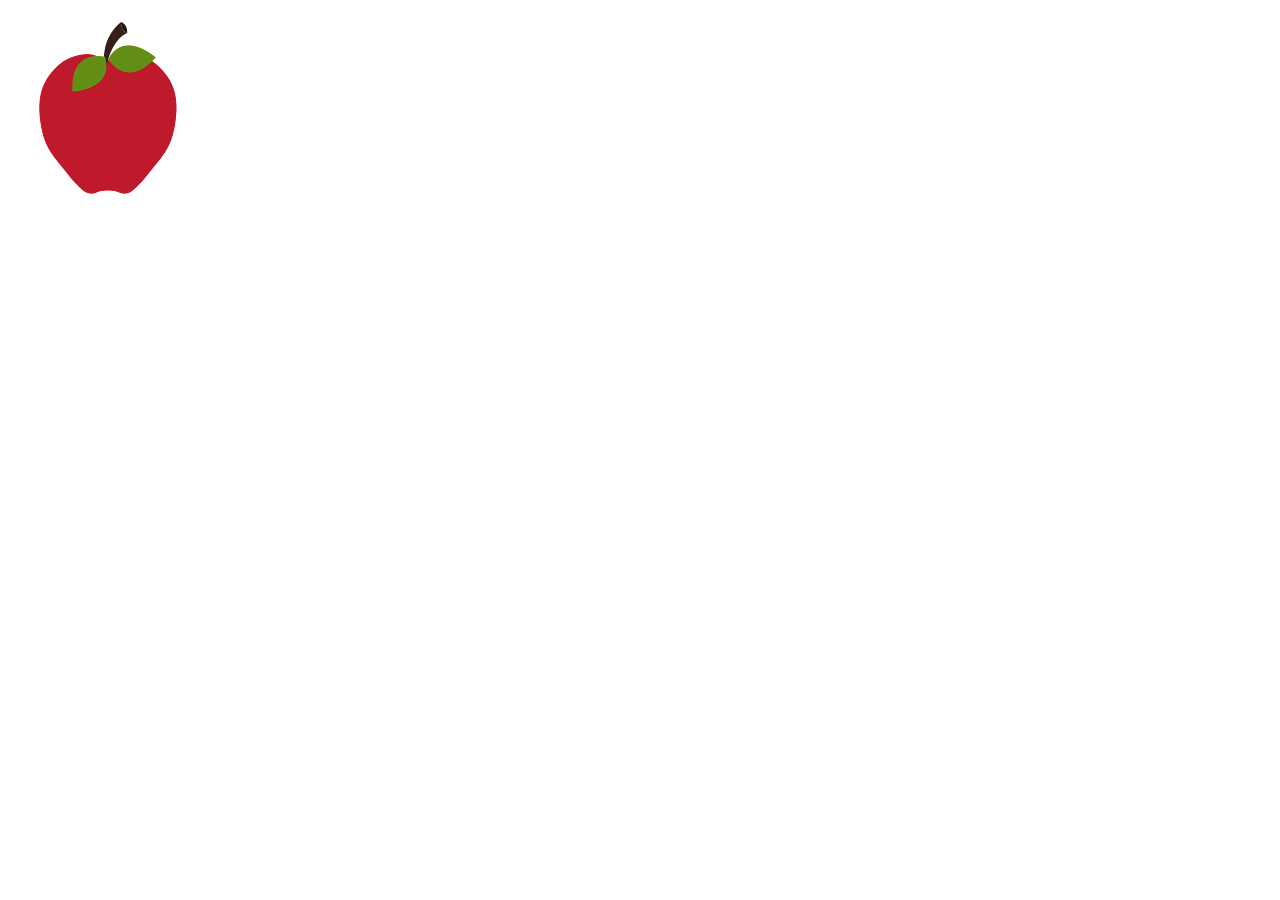
==== index.html @ ed49b255 "randomly show fruits" ====
<!DOCTYPE html>
<html>
<head>
  <title>Fruit Ninja-ish</title>
  <link rel="stylesheet" href="css/style.css">
</head>
<body>
  <main>
    <section id="game"></section>
  </main>
  <script src="js/Fruit.js"></script>
  <script src="js/app.js"></script>
</body>
</html>
---- css/style.css ----
#game {
    display: flex;
}
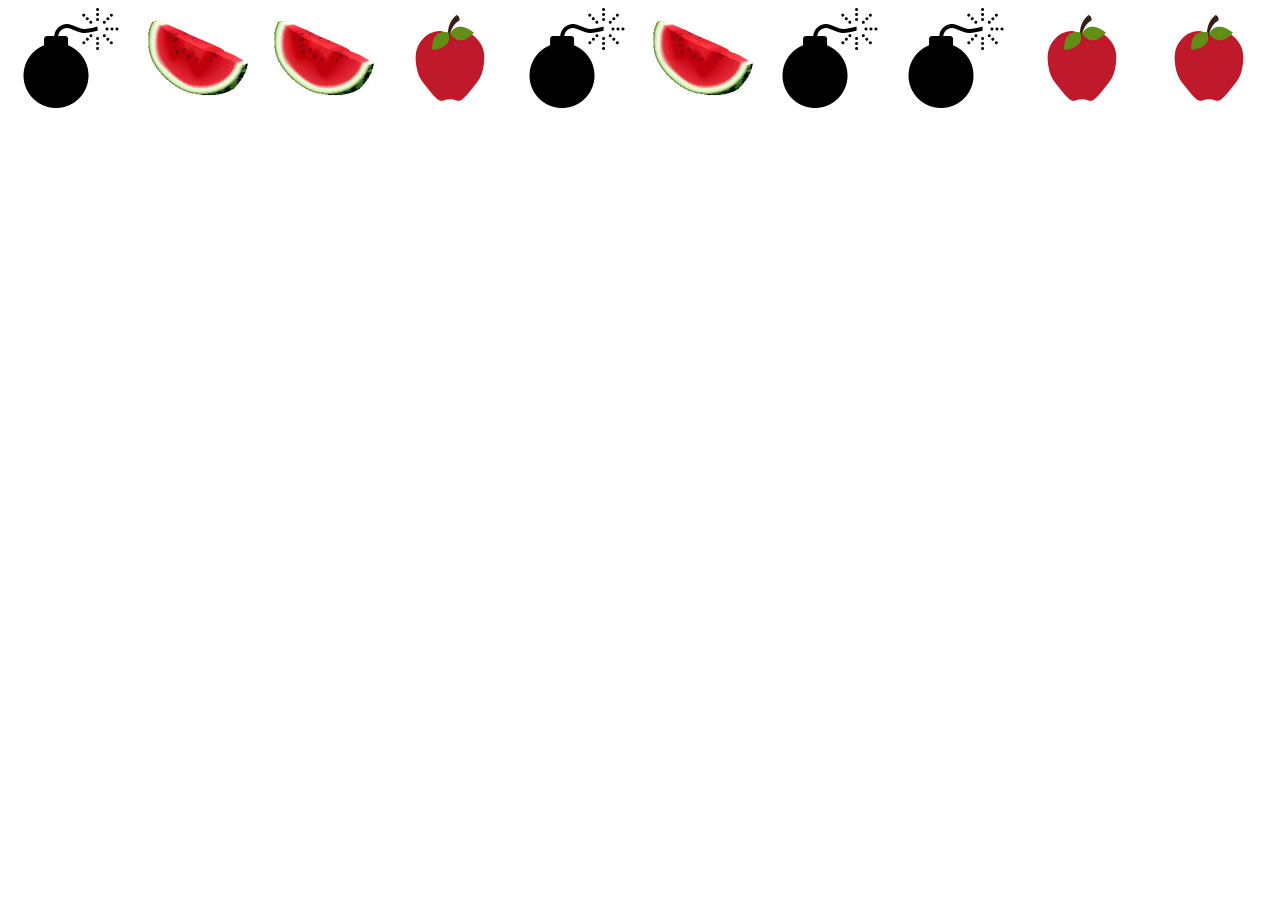
==== commit 0c4e3b74: "add canvas game over graphic" ====
--- a/index.html
+++ b/index.html
@@ -7,6 +7,9 @@
 <body>
   <main>
     <section id="game"></section>
+    <canvas height="400" width="600" id="endCard">
+      <p>Your browser needs to be updated!</p>
+    </canvas>
   </main>
   <script src="js/Fruit.js"></script>
   <script src="js/app.js"></script>
--- a/css/style.css
+++ b/css/style.css
@@ -1,3 +1,11 @@
 #game {
     display: flex;
+    justify-content: space-around;
+    /* width: 500px; */
+    height: 500px;
+}
+
+#game img {
+    height: 100px;
+    width: 100px;
 }
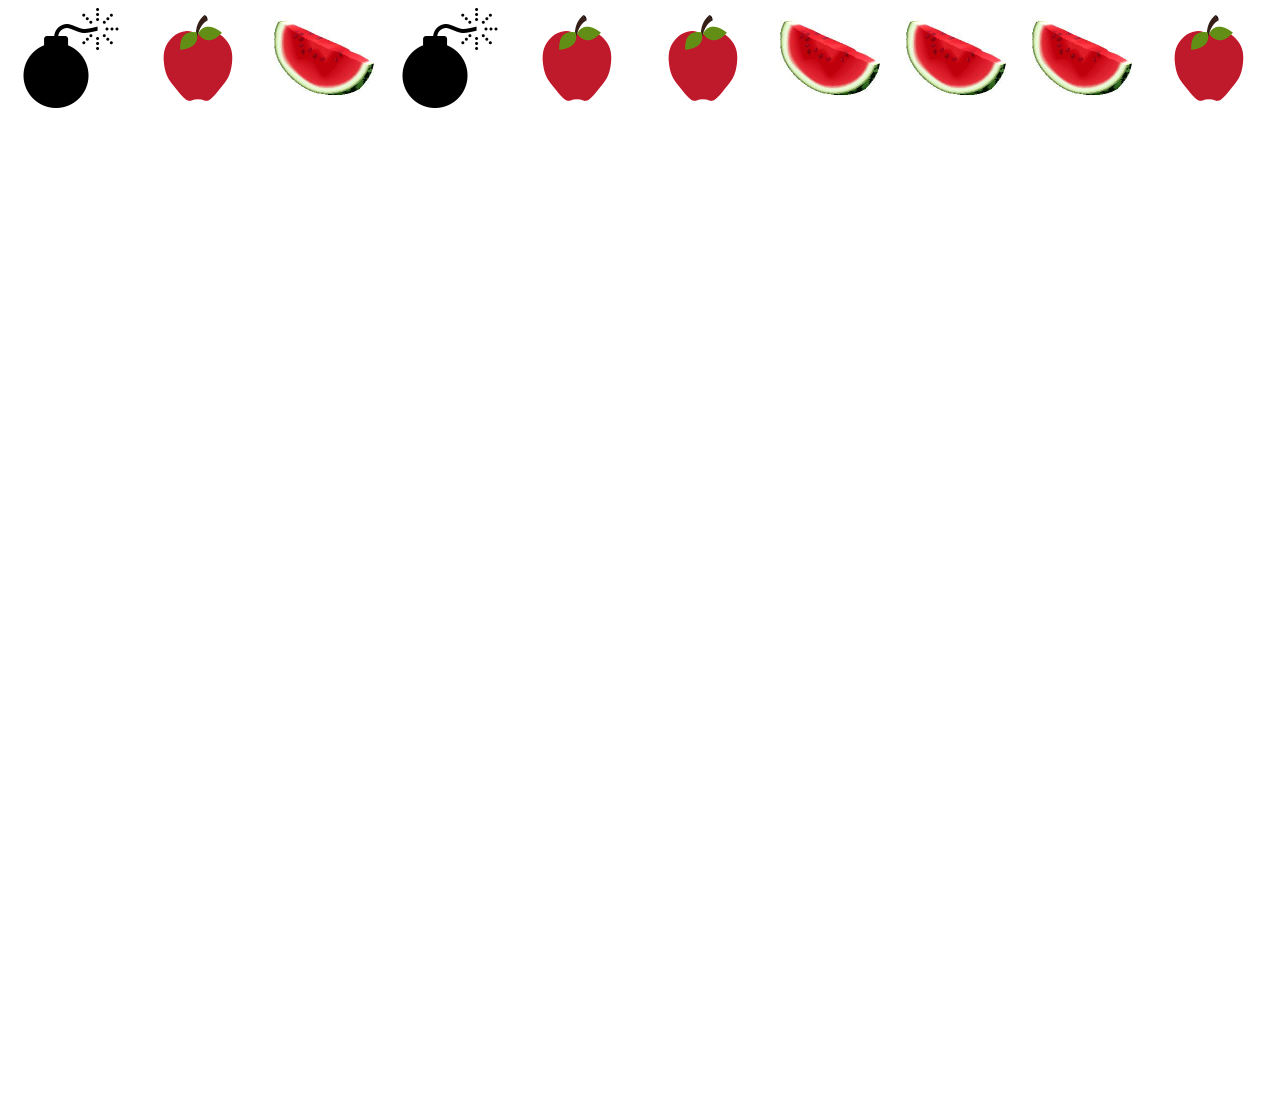
==== commit 159af3e8: "display times sliced in a chart" ====
--- a/index.html
+++ b/index.html
@@ -10,7 +10,16 @@
     <canvas height="400" width="600" id="endCard">
       <p>Your browser needs to be updated!</p>
     </canvas>
+    <canvas height="600" width="600" id="chart">
+    </canvas>
   </main>
+
+  <!-- including the chart js library from our vendor folder -->
+  <script src="vendor/Chart.js"></script>
+
+  <!-- including the chart js library from  -->
+  <!-- <script src="https://cdnjs.cloudflare.com/ajax/libs/Chart.js/2.7.1/Chart.js"></script> -->
+
   <script src="js/Fruit.js"></script>
   <script src="js/app.js"></script>
 </body>
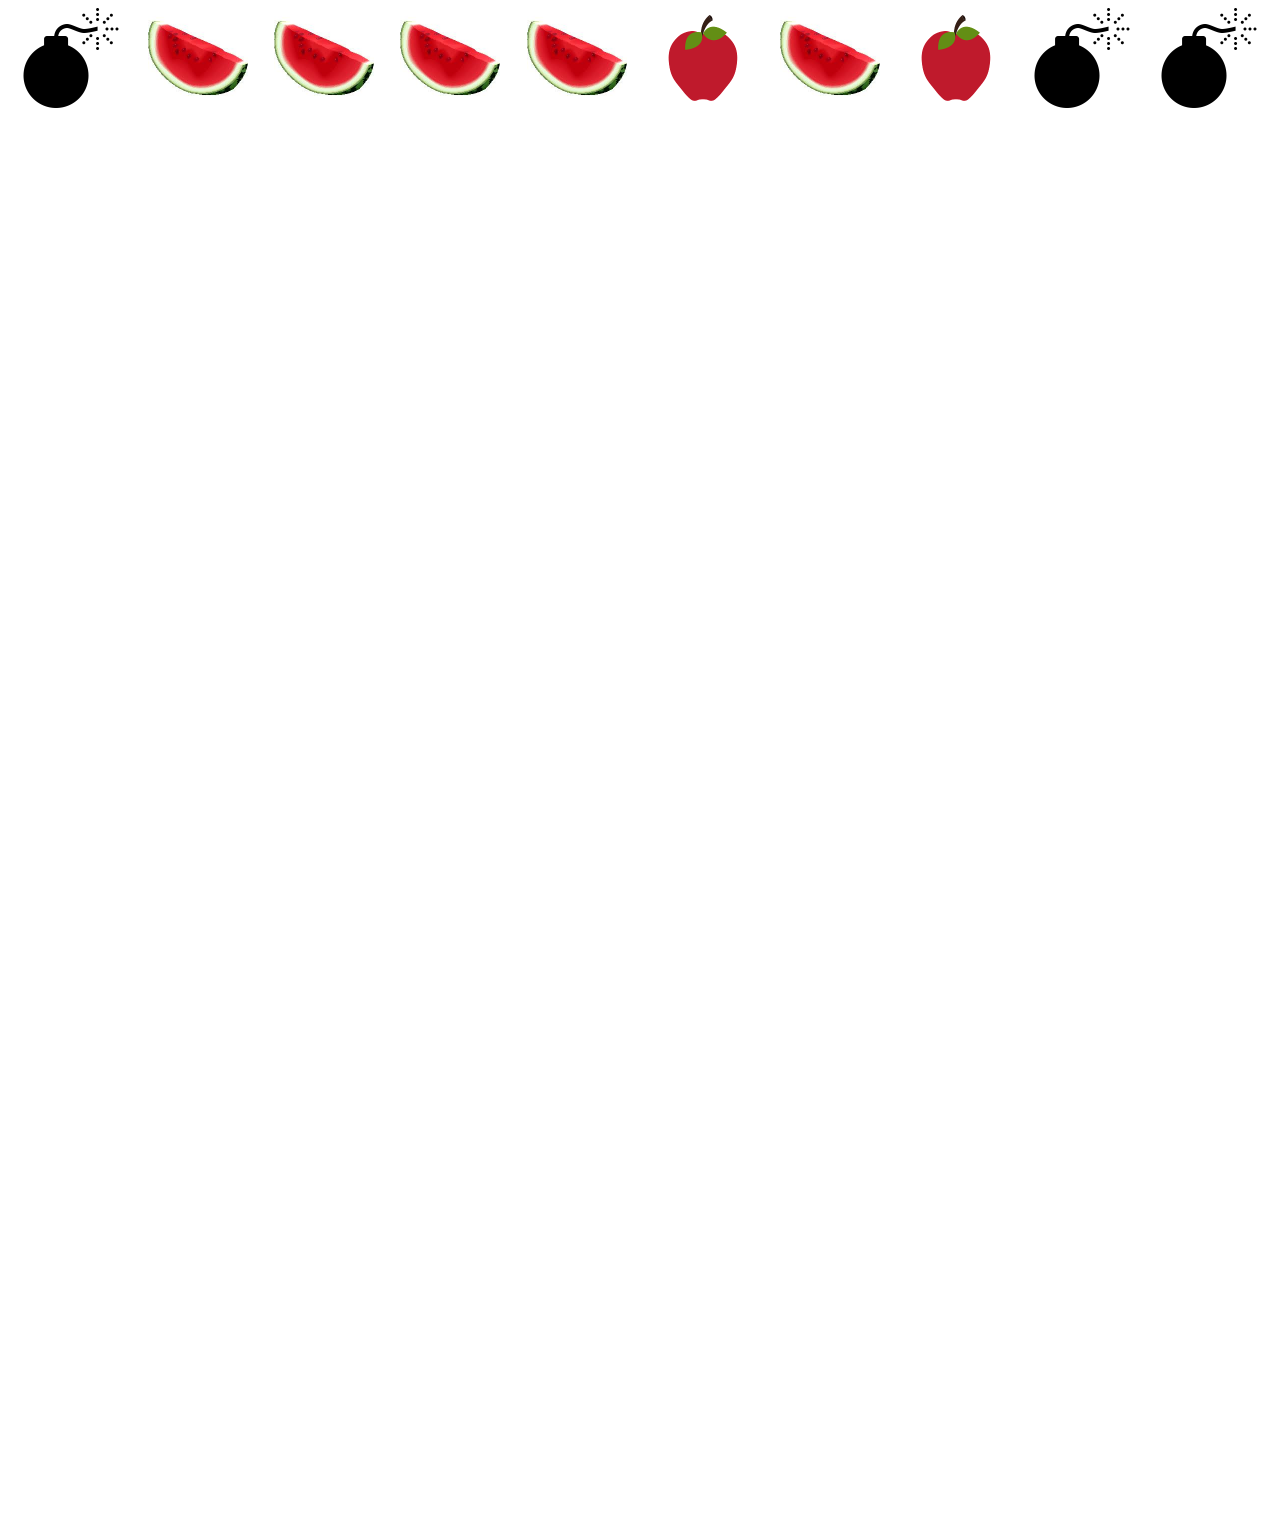
==== commit a50fa378: "save fruits data in localstorage so chart data will persist" ====
--- a/index.html
+++ b/index.html
@@ -10,7 +10,9 @@
     <canvas height="400" width="600" id="endCard">
       <p>Your browser needs to be updated!</p>
     </canvas>
-    <canvas height="600" width="600" id="chart">
+    <section id="chart-container">
+      <canvas height="600" width="600" id="chart">
+    </section>
     </canvas>
   </main>
 
--- a/css/style.css
+++ b/css/style.css
@@ -8,4 +8,8 @@
 #game img {
     height: 100px;
     width: 100px;
+}
+
+#chart-container {
+    width: 600px;
 }
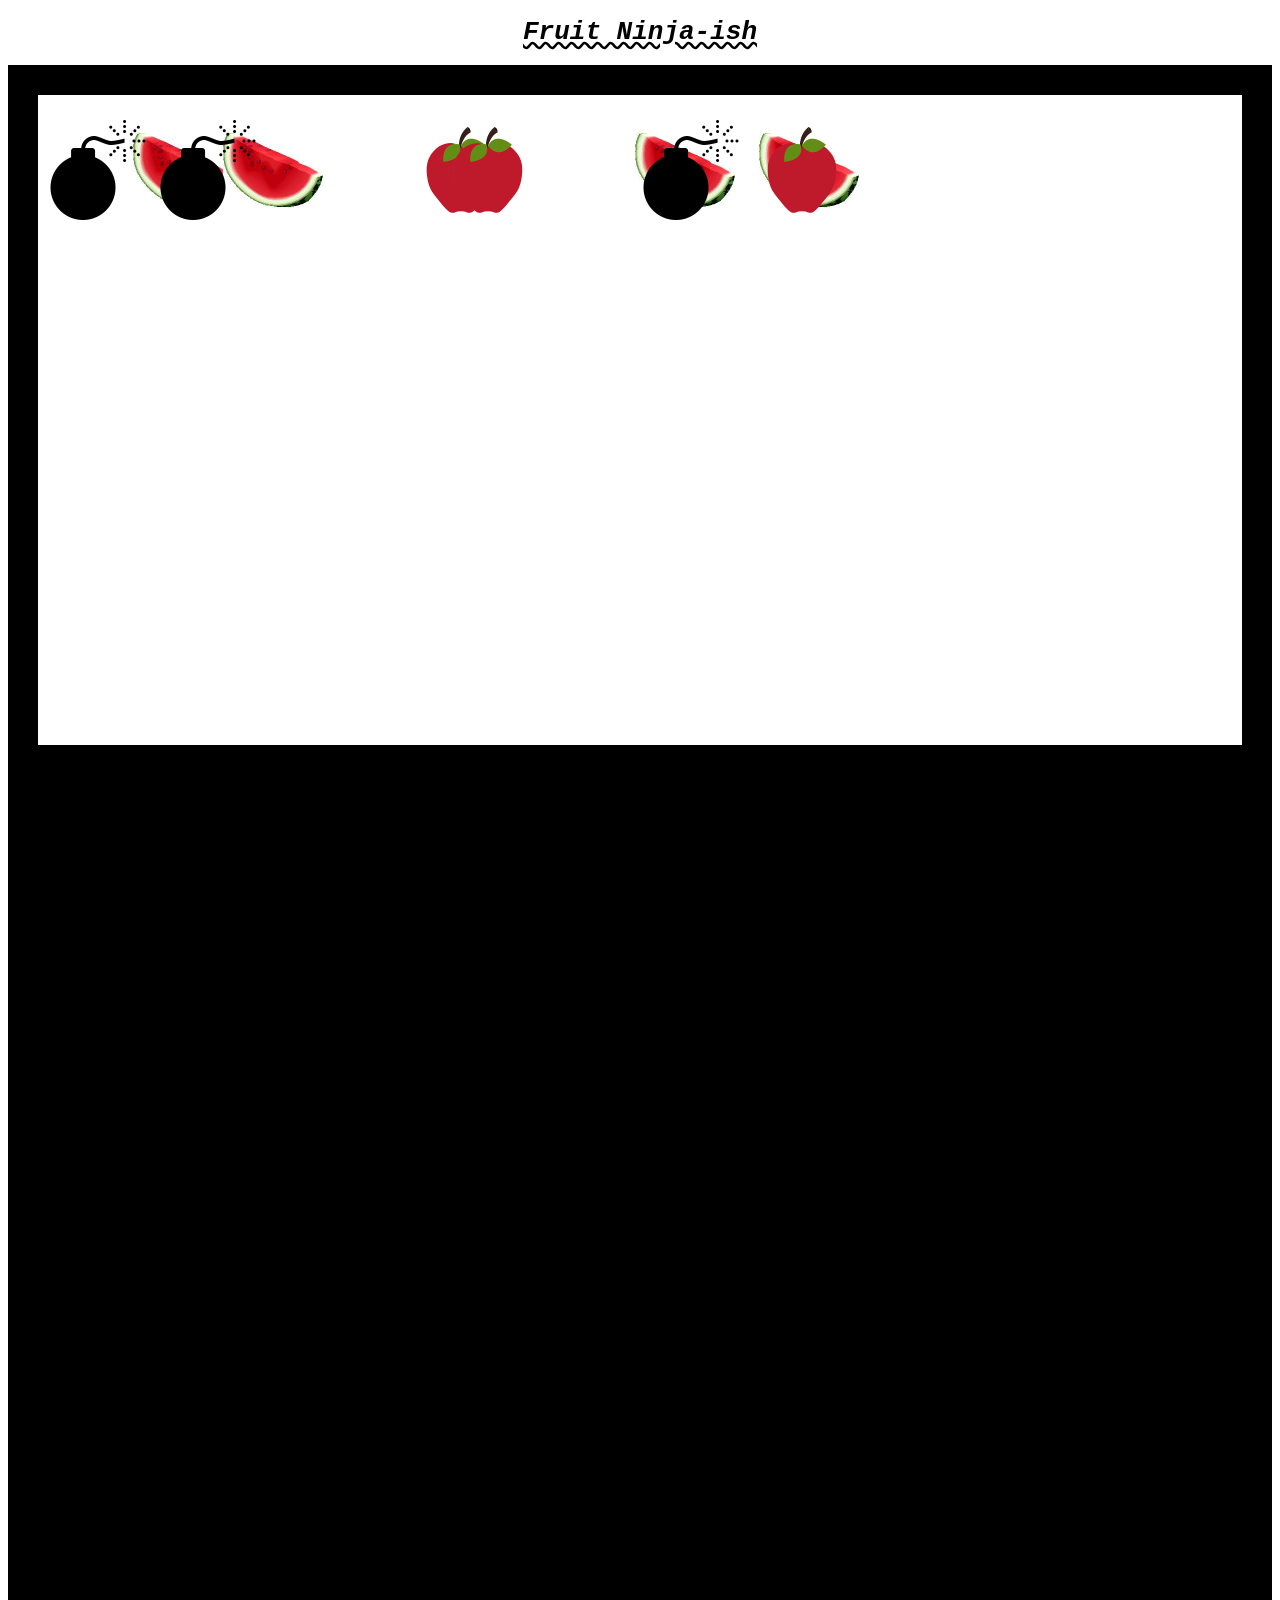
==== commit dd5f023e: "style to look like an arcade game" ====
--- a/index.html
+++ b/index.html
@@ -5,6 +5,7 @@
   <link rel="stylesheet" href="css/style.css">
 </head>
 <body>
+  <h1>Fruit Ninja-ish</h1>
   <main>
     <section id="game"></section>
     <canvas height="400" width="600" id="endCard">
--- a/css/style.css
+++ b/css/style.css
@@ -1,15 +1,68 @@
+:root {
+    --left-value: 20px;
+    --animation-duration: 2s;
+}
+
+main {
+    background-color: black;
+}
+
+h1 {
+    text-align: center;
+    text-decoration: underline;
+    text-decoration-color: black;
+    text-decoration-style: wavy;
+    background-color: white;
+    font-style: italic;
+    font-family: monospace;
+
+}
+
 #game {
     display: flex;
     justify-content: space-around;
     /* width: 500px; */
-    height: 500px;
+    height: 600px;
+    border: solid black 30px;
+    padding: 25px;
+    background-color: white;
 }
 
 #game img {
     height: 100px;
     width: 100px;
+    animation-name: fly;
+    animation-duration: var(--animation-duration);
+    animation-iteration-count: infinite;
+    animation-timing-function: linear;
+
+    position: absolute;
+    left: var(--left-value);
 }
+
+#endCard {
+    margin: 0 auto;
+    display: block;
+    position: relative;
+    top: 0;
+    transition: top 2s;
+}
+
+#endCard.done {
+    top: -500px;
+}
+
 
 #chart-container {
     width: 600px;
+    margin: 0 auto;
+}
+
+@keyframes fly {
+    from {
+        top: 600px;
+    }
+    to {
+        top: 150px;
+    }
 }
